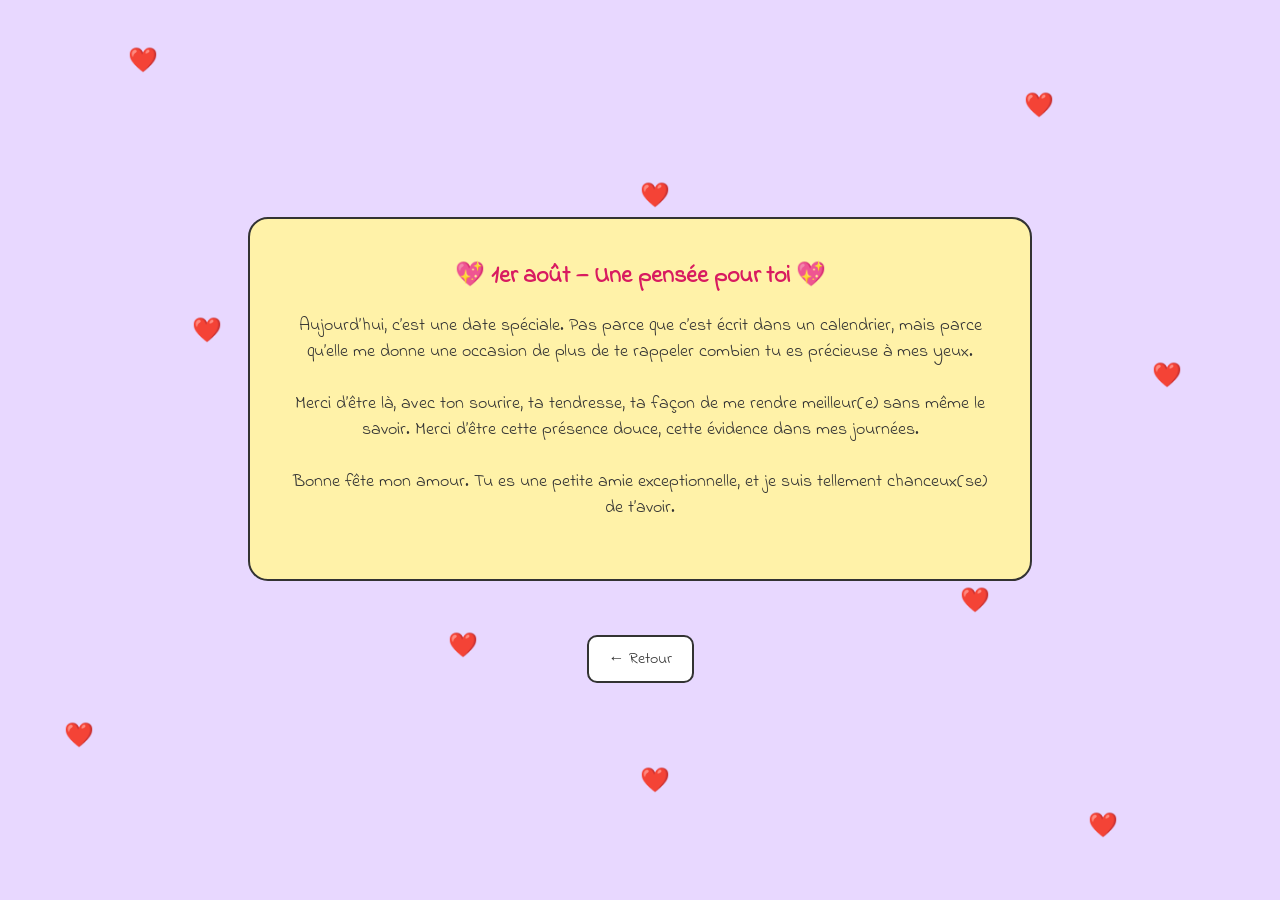
==== message.html @ dc74c10e "Initial" ====
<!DOCTYPE html>
<html lang="fr">
<head>
  <meta charset="UTF-8">
  <link href="https://fonts.googleapis.com/css2?family=Indie+Flower&display=swap" rel="stylesheet">
  <meta name="viewport" content="width=device-width, initial-scale=1.0">
  <title>Page 5 - Message</title>
  <style>
    body {
      margin: 0;
      padding: 0;
      font-family: 'Indie Flower', cursive;
      background-color: #e8d8ff;
      display: flex;
      flex-direction: column;
      align-items: center;
      justify-content: center;
      height: 100vh;
      overflow: hidden;
      position: relative;
      text-align: center;
    }

    .heart {
      position: absolute;
      font-size: 24px;
      color: red;
      animation: float 10s infinite ease-in-out;
    }

    .heart1  { animation-delay: 0s; }
    .heart2  { animation-delay: 0.2s; }
    .heart3  { animation-delay: 0.4s; }
    .heart4  { animation-delay: 0.6s; }
    .heart5  { animation-delay: 0.8s; }
    .heart6  { animation-delay: 1s; }
    .heart7  { animation-delay: 1.2s; }
    .heart8  { animation-delay: 1.4s; }
    .heart9  { animation-delay: 1.6s; }
    .heart10 { animation-delay: 1.8s; }
    .heart11 { animation-delay: 2s; }
    .heart12 { animation-delay: 2.2s; }
    .heart13 { animation-delay: 2.4s; }
    .heart14 { animation-delay: 2.6s; }
    .heart15 { animation-delay: 2.8s; }

    @keyframes float {
      0% { transform: translateY(0); opacity: 1; }
      50% { transform: translateY(-20px); opacity: 0.7; }
      100% { transform: translateY(0); opacity: 1; }
    }

    .message-box {
      background-color: #fff2a8;
      border: 2px solid #333;
      border-radius: 20px;
      padding: 40px;
      max-width: 700px;
      z-index: 10;
    }

    .message-box h2 {
      margin-top: 0;
      font-size: 24px;
      color: #d81b60;
    }

    .message-box p {
      font-size: 18px;
      color: #333;
    }
  </style>
</head>
<body>
  <!-- Cœurs décoratifs -->
  <div class="heart heart1" style="top: 5%; left: 10%;">❤️</div>
  <div class="heart heart2" style="top: 10%; left: 80%;">❤️</div>
  <div class="heart heart3" style="top: 20%; left: 50%;">❤️</div>
  <div class="heart heart4" style="top: 25%; left: 30%;">❤️</div>
  <div class="heart heart5" style="top: 30%; left: 70%;">❤️</div>
  <div class="heart heart6" style="top: 35%; left: 15%;">❤️</div>
  <div class="heart heart7" style="top: 40%; left: 90%;">❤️</div>
  <div class="heart heart8" style="top: 45%; left: 40%;">❤️</div>
  <div class="heart heart9" style="top: 55%; left: 20%;">❤️</div>
  <div class="heart heart10" style="top: 60%; left: 60%;">❤️</div>
  <div class="heart heart11" style="top: 65%; left: 75%;">❤️</div>
  <div class="heart heart12" style="top: 70%; left: 35%;">❤️</div>
  <div class="heart heart13" style="top: 80%; left: 5%;">❤️</div>
  <div class="heart heart14" style="top: 85%; left: 50%;">❤️</div>
  <div class="heart heart15" style="top: 90%; left: 85%;">❤️</div>

  <div class="message-box">
    <h2>💖 1er août — Une pensée pour toi 💖</h2>
    <p>
        Aujourd’hui, c’est une date spéciale.  
        Pas parce que c’est écrit dans un calendrier,  
        mais parce qu’elle me donne une occasion de plus  
        de te rappeler combien tu es précieuse à mes yeux.  
        <br><br>
        Merci d’être là, avec ton sourire, ta tendresse,  
        ta façon de me rendre meilleur(e) sans même le savoir.  
        Merci d’être cette présence douce,  
        cette évidence dans mes journées.  
        <br><br>
        Bonne fête mon amour.  
        Tu es une petite amie exceptionnelle,  
        et je suis tellement chanceux(se) de t’avoir.  
    </p>
  </div>

  <br>
    <a href="javascript:history.back()" style="
    margin-top: 30px;
    background-color: #fff;
    padding: 10px 20px;
    border-radius: 10px;
    text-decoration: none;
    color: #333;
    border: 2px solid #333;
    z-index: 10;
    position: relative;
    display: inline-block;
    ">← Retour</a>

</body>
</html>
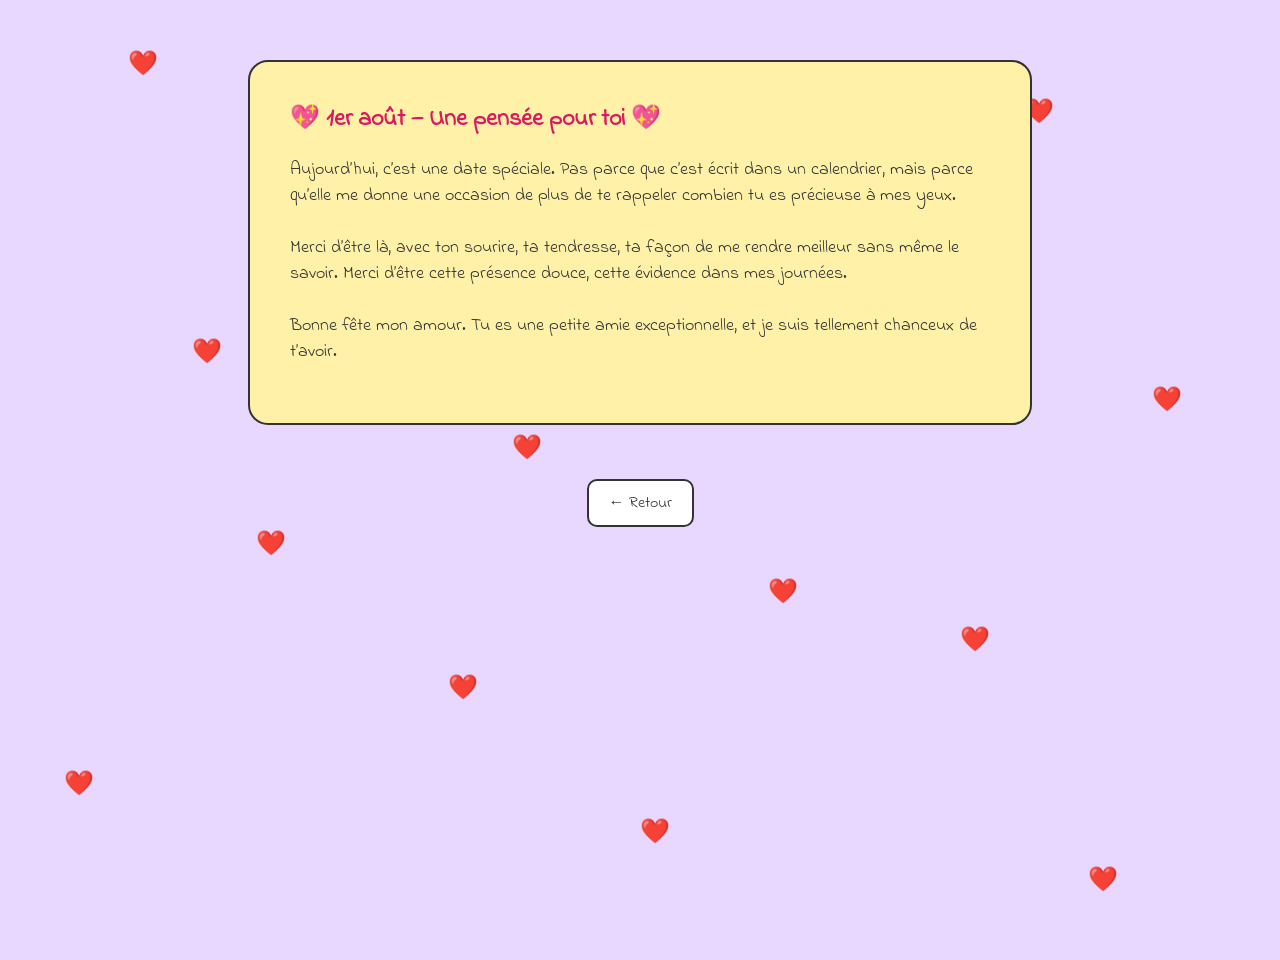
==== commit d1cc3f12: "pour elle" ====
--- a/message.html
+++ b/message.html
@@ -2,74 +2,10 @@
 <html lang="fr">
 <head>
   <meta charset="UTF-8">
-  <link href="https://fonts.googleapis.com/css2?family=Indie+Flower&display=swap" rel="stylesheet">
   <meta name="viewport" content="width=device-width, initial-scale=1.0">
   <title>Page 5 - Message</title>
-  <style>
-    body {
-      margin: 0;
-      padding: 0;
-      font-family: 'Indie Flower', cursive;
-      background-color: #e8d8ff;
-      display: flex;
-      flex-direction: column;
-      align-items: center;
-      justify-content: center;
-      height: 100vh;
-      overflow: hidden;
-      position: relative;
-      text-align: center;
-    }
-
-    .heart {
-      position: absolute;
-      font-size: 24px;
-      color: red;
-      animation: float 10s infinite ease-in-out;
-    }
-
-    .heart1  { animation-delay: 0s; }
-    .heart2  { animation-delay: 0.2s; }
-    .heart3  { animation-delay: 0.4s; }
-    .heart4  { animation-delay: 0.6s; }
-    .heart5  { animation-delay: 0.8s; }
-    .heart6  { animation-delay: 1s; }
-    .heart7  { animation-delay: 1.2s; }
-    .heart8  { animation-delay: 1.4s; }
-    .heart9  { animation-delay: 1.6s; }
-    .heart10 { animation-delay: 1.8s; }
-    .heart11 { animation-delay: 2s; }
-    .heart12 { animation-delay: 2.2s; }
-    .heart13 { animation-delay: 2.4s; }
-    .heart14 { animation-delay: 2.6s; }
-    .heart15 { animation-delay: 2.8s; }
-
-    @keyframes float {
-      0% { transform: translateY(0); opacity: 1; }
-      50% { transform: translateY(-20px); opacity: 0.7; }
-      100% { transform: translateY(0); opacity: 1; }
-    }
-
-    .message-box {
-      background-color: #fff2a8;
-      border: 2px solid #333;
-      border-radius: 20px;
-      padding: 40px;
-      max-width: 700px;
-      z-index: 10;
-    }
-
-    .message-box h2 {
-      margin-top: 0;
-      font-size: 24px;
-      color: #d81b60;
-    }
-
-    .message-box p {
-      font-size: 18px;
-      color: #333;
-    }
-  </style>
+  <link rel="stylesheet" href="css/style.css">
+  <link href="https://fonts.googleapis.com/css2?family=Indie+Flower&display=swap" rel="stylesheet">
 </head>
 <body>
   <!-- Cœurs décoratifs -->
@@ -98,13 +34,13 @@
         de te rappeler combien tu es précieuse à mes yeux.  
         <br><br>
         Merci d’être là, avec ton sourire, ta tendresse,  
-        ta façon de me rendre meilleur(e) sans même le savoir.  
+        ta façon de me rendre meilleur sans même le savoir.  
         Merci d’être cette présence douce,  
         cette évidence dans mes journées.  
         <br><br>
         Bonne fête mon amour.  
         Tu es une petite amie exceptionnelle,  
-        et je suis tellement chanceux(se) de t’avoir.  
+        et je suis tellement chanceux de t’avoir.  
     </p>
   </div>
 
--- a/css/style.css
+++ b/css/style.css
@@ -0,0 +1,273 @@
+    body {
+      margin: 0;
+      padding: 0;
+      font-family: 'Indie Flower', cursive;
+      background-color: #e8d8ff;
+      display: flex;
+      flex-direction: column;
+      align-items: center;
+      justify-content: flex-start;
+      /* height: 100vh;  ❌ à supprimer */
+      min-height: 100vh; /* ✅ à garder */
+      padding-top: 60px;
+      overflow-x: hidden;
+      overflow-y: auto; /* ✅ on autorise le scroll vertical */
+      position: relative;
+    }
+
+    .heart {
+      position: absolute;
+      font-size: 24px;
+      color: red;
+      animation: float 3s infinite ease-in-out;
+    }
+
+    .heart1  { animation-delay: 0s; }
+    .heart2  { animation-delay: 0.2s; }
+    .heart3  { animation-delay: 0.4s; }
+    .heart4  { animation-delay: 0.6s; }
+    .heart5  { animation-delay: 0.8s; }
+    .heart6  { animation-delay: 1s; }
+    .heart7  { animation-delay: 1.2s; }
+    .heart8  { animation-delay: 1.4s; }
+    .heart9  { animation-delay: 1.6s; }
+    .heart10 { animation-delay: 1.8s; }
+    .heart11 { animation-delay: 2s; }
+    .heart12 { animation-delay: 2.2s; }
+    .heart13 { animation-delay: 2.4s; }
+    .heart14 { animation-delay: 2.6s; }
+    .heart15 { animation-delay: 2.8s; }
+
+    @keyframes float {
+      0%   { transform: translateY(0); opacity: 1; }
+      50%  { transform: translateY(-20px); opacity: 0.7; }
+      100% { transform: translateY(0); opacity: 1; }
+    }
+
+    .container {
+      background-color: #fff2a8;
+      border: 2px solid #333;
+      padding: 30px;
+      border-radius: 15px;
+      display: flex;
+      flex-direction: column;
+      align-items: center;
+      gap: 15px;
+      z-index: 10;
+    }
+
+     .container-page4 {
+      background-color: #fff2a8;
+      border: 2px solid #333;
+      border-radius: 20px;
+      padding: 30px;
+      display: flex;
+      gap: 60px;
+      z-index: 10;
+      flex-wrap: wrap;
+      justify-content: center;
+    }
+
+    .dots {
+      font-size: 26px;
+      letter-spacing: 12px;
+      color: #333;
+      font-weight: bold;
+      height: 30px;
+    }
+
+    .display {
+      width: 140px;
+      height: 160px;
+      background-color: #f5d6b0;
+      border: 2px dashed #999;
+      border-radius: 10px;
+      display: flex;
+      align-items: center;
+      justify-content: center;
+      overflow: hidden;
+    }
+
+    .display img {
+      max-width: 100%;
+      max-height: 120%;
+      object-fit: cover;
+      border-radius: 10px;
+    }
+
+    .keypad {
+      display: grid;
+      grid-template-columns: repeat(3, 60px);
+      grid-gap: 10px;
+    }
+
+    .keypad button {
+      font-size: 20px;
+      padding: 15px;
+      border: none;
+      border-radius: 10px;
+      background-color: #ffffff;
+      box-shadow: 0 2px 4px rgba(0,0,0,0.2);
+      cursor: pointer;
+      transition: transform 0.1s;
+    }
+
+    .keypad button:hover {
+      transform: scale(1.1);
+    }
+
+    .content {
+      background-color: #fff2a8;
+      border: 2px solid #333;
+      border-radius: 20px;
+      padding: 20px 30px;
+      display: flex;
+      align-items: center;
+      gap: 30px;
+      z-index: 10;
+      width: 100%;
+      max-width: none;
+      border-left: none;
+      border-right: none;
+      border-radius: 0;
+      box-sizing: border-box;
+      justify-content: center;
+    }
+
+    .content img {
+      width: 120px;
+      height: 120px;
+      border-radius: 50%;
+      object-fit: cover;
+      border: 2px solid #999;
+    }
+
+    .content h2 {
+      font-size: 24px;
+      margin: 0;
+    }
+
+    .content .timer {
+      font-size: 20px;
+      font-weight: bold;
+    }
+
+    a {
+      margin-top: 40px;
+      z-index: 10;
+      display: inline-block;
+      background-color: #fff;
+      padding: 10px 20px;
+      border-radius: 10px;
+      text-decoration: none;
+      color: #333;
+      border: 2px solid #333;
+    }
+
+    a:hover {
+      background-color: #f5f5f5;
+    }
+
+    .arrow-gif {
+    display: inline-flex;
+    align-items: center;
+    justify-content: center;
+    width: 100px;
+    height: 100px;
+    border-radius: 50%; 
+    background-color: #fff2a8;
+    border: none;
+    text-decoration: none;
+    margin-top: 20px;
+    }
+
+    .arrow-gif img {
+        width: 50px;
+        height: 50px;
+        object-fit: contain;
+    }
+
+    .circle {
+      width: 160px;
+      height: 160px;
+      border-radius: 50%;
+      background-color: #fff;
+      border: 2px solid #333;
+      display: flex;
+      align-items: center;
+      justify-content: center;
+      text-decoration: none;
+      transition: transform 0.2s, background-color 0.2s;
+    }
+
+    .circle img {
+      width: 60px;
+      height: 60px;
+      object-fit: contain;
+    }
+
+    .circle:hover {
+      transform: scale(1.05);
+      background-color: #f5f5f5;
+    }
+
+    .message-box {
+      background-color: #fff2a8;
+      border: 2px solid #333;
+      border-radius: 20px;
+      padding: 40px;
+      max-width: 700px;
+      z-index: 10;
+    }
+
+    .message-box h2 {
+      margin-top: 0;
+      font-size: 24px;
+      color: #d81b60;
+    }
+
+    .message-box p {
+      font-size: 18px;
+      color: #333;
+    }
+
+    h1 {
+      color: #d81b60;
+      margin-bottom: 30px;
+    }
+
+    .galerie {
+      display: grid;
+      grid-template-columns: repeat(auto-fit, minmax(200px, 1fr));
+      gap: 20px;
+      width: 90%;
+      max-width: 1000px;
+      z-index: 10;
+    }
+
+    .galerie img {
+      width: 100%;
+      height: 200px;
+      object-fit: cover;
+      border-radius: 15px;
+      border: 2px solid #333;
+    }
+
+    #codeInput {
+      display: none;
+    }
+
+    #result {
+      margin-top: 20px;
+      font-weight: bold;
+    }
+
+    #upload {
+    margin: 20px 0;
+    font-family: inherit;
+    border: 2px solid #333;
+    padding: 8px 16px;
+    border-radius: 10px;
+    background-color: #fff;
+    z-index: 10;
+}
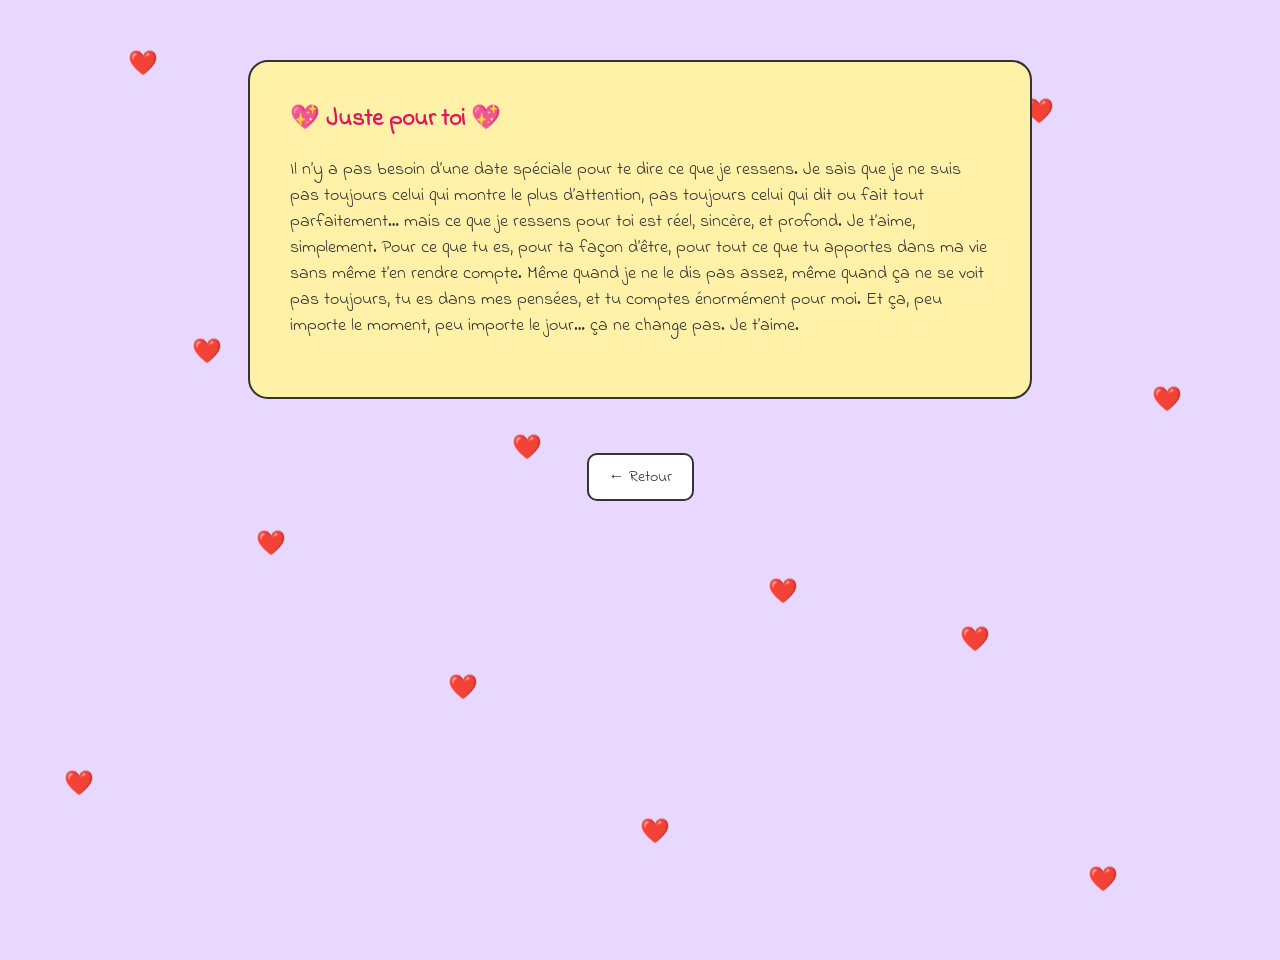
==== commit 29e933a3: "Update message.html" ====
--- a/message.html
+++ b/message.html
@@ -26,21 +26,19 @@
   <div class="heart heart15" style="top: 90%; left: 85%;">❤️</div>
 
   <div class="message-box">
-    <h2>💖 1er août — Une pensée pour toi 💖</h2>
+    <h2>💖 Juste pour toi 💖</h2>
     <p>
-        Aujourd’hui, c’est une date spéciale.  
-        Pas parce que c’est écrit dans un calendrier,  
-        mais parce qu’elle me donne une occasion de plus  
-        de te rappeler combien tu es précieuse à mes yeux.  
-        <br><br>
-        Merci d’être là, avec ton sourire, ta tendresse,  
-        ta façon de me rendre meilleur sans même le savoir.  
-        Merci d’être cette présence douce,  
-        cette évidence dans mes journées.  
-        <br><br>
-        Bonne fête mon amour.  
-        Tu es une petite amie exceptionnelle,  
-        et je suis tellement chanceux de t’avoir.  
+        Il n’y a pas besoin d’une date spéciale pour te dire ce que je ressens.
+
+        Je sais que je ne suis pas toujours celui qui montre le plus d’attention, pas toujours celui qui dit ou fait tout parfaitement… mais ce que je ressens pour toi est réel, sincère, et profond.
+
+        Je t’aime, simplement.
+        Pour ce que tu es, pour ta façon d’être, pour tout ce que tu apportes dans ma vie sans même t’en rendre compte.
+
+        Même quand je ne le dis pas assez, même quand ça ne se voit pas toujours, tu es dans mes pensées, et tu comptes énormément pour moi.
+
+        Et ça, peu importe le moment, peu importe le jour… ça ne change pas.
+        Je t’aime.  
     </p>
   </div>
 
